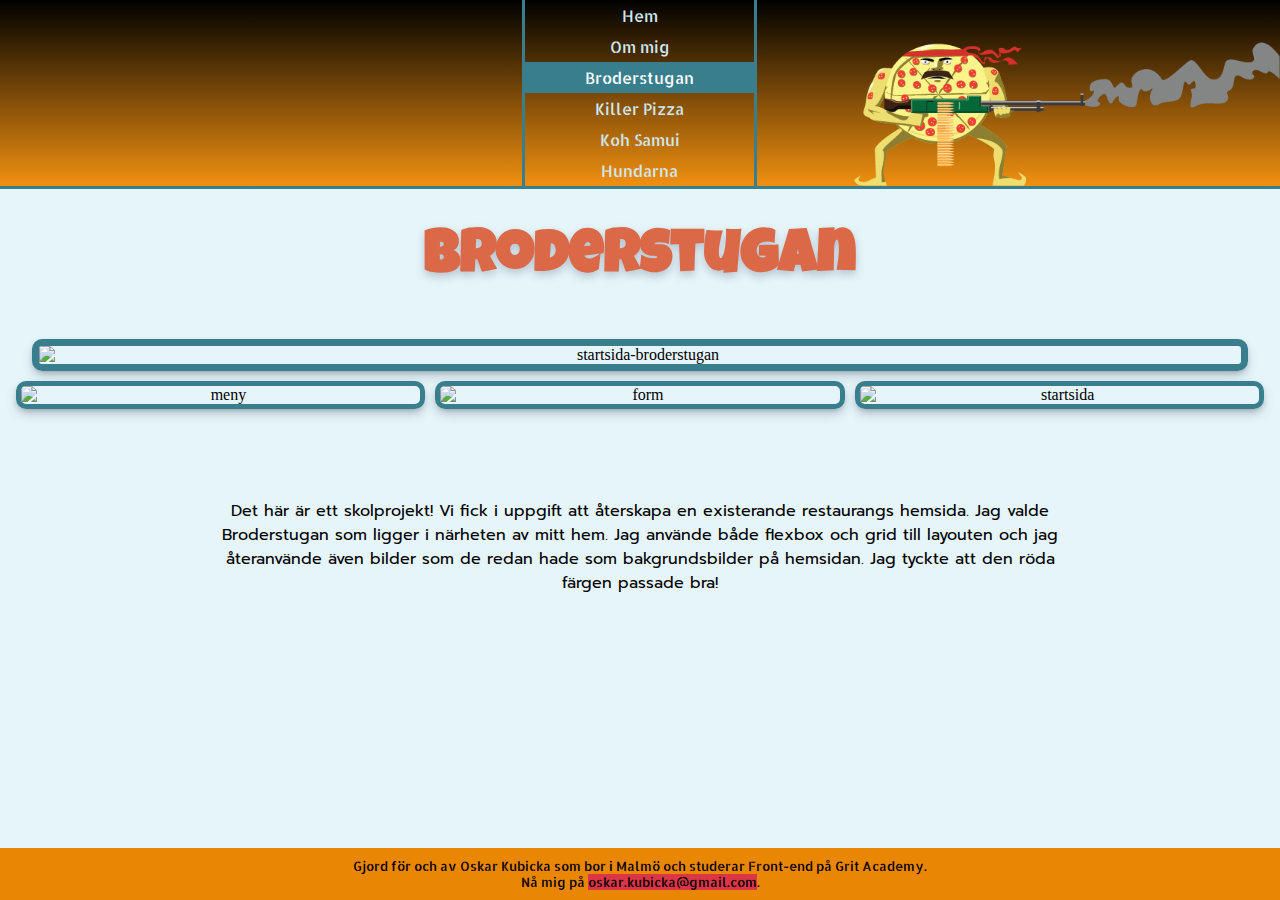
==== html/projekt1.html @ 805e40d4 "Add files via upload" ====
<!DOCTYPE html>
<html lang="en">

<head>
    <meta charset="UTF-8">
    <meta http-equiv="X-UA-Compatible" content="IE=edge">
    <meta name="viewport" content="width=device-width, initial-scale=1.0">
    <link rel="stylesheet" href="../css/style.css">
    <link rel="stylesheet" href="https://fonts.googleapis.com/css?family=Luckiest+Guy|Allerta+Stencil|Prompt">
    <title>Document</title>
</head>

<body>
    <header class="grid-container">
       
        <nav class="grid-nav">
            <ul>
                <li><a class="li-grid" href="../index.html">Hem</a></li>
                <li><a class="li-grid" href="./info.html">Om mig</a></li>
                <li class="active"><a class="li-grid" href="./projekt1.html">Broderstugan</a></li>
                <li><a class="li-grid " href="./projekt2.html">Killer Pizza</a></li>
                <li><a class="li-grid " href="./projekt3.html">Koh Samui</a></li>
                <li><a class="li-grid" href="./projekt4.html">Hundarna</a></li>
            </ul>
        </nav>
        
        <img class="logo-projekt" src="../img/index/logo.png" width="100%">
    </header>
    <main class="flex-container-projekt">

        <h1>Broderstugan</h1>
        <img class="stor-bild" src="../img/projekt-broderstugan/screenshot(28).png" alt="startsida-broderstugan"
            width="100%">

        <img class="liten-bild" src="../img/projekt-broderstugan/screenshot(29).png" alt="meny" width="100%">
        <img class="liten-bild" src="../img/projekt-broderstugan/screenshot(30).png" alt="form" width="100%">
        <img class="liten-bild" src="../img/projekt-broderstugan/screenshot(31).png" alt="startsida" width="100%">

        <p class="projekt-text">
            Det här är ett skolprojekt! Vi fick i uppgift att återskapa en existerande restaurangs hemsida. Jag valde Broderstugan som ligger i närheten av mitt hem. Jag använde både flexbox och grid till layouten och jag återanvände även bilder som de redan hade som bakgrundsbilder på hemsidan. Jag tyckte att den röda färgen passade bra!
        </p>

    </main>
    <footer class="footer-other">
        <p>Gjord för och av Oskar Kubicka som bor i Malmö och studerar Front-end på Grit Academy. </p><p>Nå mig på <span class="email">oskar.kubicka@gmail.com</span>.</p>
    </footer>
</body>

</html>
---- css/style.css ----
* {
    box-sizing: border-box;
    margin: 0;
    padding: 0;
    outline: 0;
    border: 0;


}


body {
    
    background-color: rgb(229, 245, 249);
    min-height: 100vh;
    display: flex;
    flex-flow: column nowrap;
}

p {
    margin-bottom: 0;
    font-family: 'Allerta Stencil', sans-serif;
}


/*header css---------------------*/



.grid-container {
    background-color: rgb(104, 104, 104);
    display: grid;
    grid-template-columns: 1fr 1fr 1fr;
    grid-template-rows: 1fr;
    width: 100vw;
    padding: 0;
    height: auto;
    background-image: linear-gradient(to top, rgb(241, 144, 16), rgb(0, 0, 0));
    border-bottom: rgb(57, 126, 140) solid 3px;
}


.grid-nav {
    grid-column: 1/4;
    grid-row: 1/2;
    justify-self: center;
    align-self: center;


}

.logo-projekt {
    grid-column: 3/4;
    grid-row: 1/2;
    align-self: end;
    display: none;
}

ul {

    display: flex;
    flex-flow: column wrap;
    justify-content: space-evenly;
    border-left: rgb(57, 126, 140) solid 3px;
    border-right: rgb(57, 126, 140) solid 3px;

}


li {

    list-style-type: none;
    width: 100%;
    text-align: center;
    font-family: 'Segoe UI', Tahoma, Geneva, Verdana, sans-serif;
    padding: 3px 50px;

}

.active {
    background-color: rgb(57, 126, 140);
    
}

.active a {
    color: white;
}

li:hover {
    background-color: rgb(57, 126, 140);
    color: white;
}

li:hover a {

    color: white;
}

a {
    text-decoration: none;
    font-family: 'Allerta Stencil', 'serif';
}


li a {

    color: rgb(206, 233, 239);
}


/* index css-------------------------*/

.header-index {
    display: flex;
    flex-flow: column;
    background-color: black;
    background-image: linear-gradient(to top, rgb(241, 144, 16), rgb(0, 0, 0));
    width: 100vw;
    margin-bottom: 13px;

}

.shadowclass {
    box-shadow: rgba(50, 50, 93, 0.25) 0px 6px 12px -2px, rgba(0, 0, 0, 0.3) 0px 3px 7px -3px;
}

.logo {
    align-self: flex-end;
    width: 70vw;

}

.valkommen {
    align-self: flex-start;
    text-align: center;
    padding: 10px;
    width: 100vw;
    height: 70%;
    color: rgb(206, 233, 239);
}

.valkommen-link {
    color: #db6847;
}

.flex-container {
    display: flex;
    flex-flow: row wrap;
    gap: 35px;
    justify-content: space-around;
    height: auto;
    width: 100vw;
    padding: 30px;


}

.index-article {
    position: relative;
    width: 100%;

    display: flex;
    flex-flow: row wrap;
    justify-content: center;
    align-content: flex-start;

}



.overlay-o {
    position: absolute;
    top: 0;
    bottom: 0;
    left: 0;
    right: 0;
    height: 100%;
    width: 100%;
    opacity: 0;
    transition: .5s ease;
    background-image: linear-gradient(#ffc107 10%, rgba(0, 0, 255, 0), rgba(0, 0, 255, 0));
    border-radius: 10px;
}

.index-article:hover .overlay-o {
    opacity: 1;
}

.text-o {
    border: #dc3545 solid 3px;
    background-color: #ffc107;
    border-radius: 10px;
    padding: 20px;
    font-size: x-large;
    position: absolute;
    top: 50%;
    left: 50%;
    -webkit-transform: translate(-50%, -50%);
    -ms-transform: translate(-50%, -50%);
    transform: translate(-50%, -50%);
    text-align: center;
}

.text-o a {
    color: #dc3545;
}



/* info css----------------------*/



.info-flex {
    height: 100%;
    display: flex;
    flex-flow: column;
    gap: 20px;
    justify-content: flex-start;
    margin-bottom: 10vh;

}

.info {
    text-align: center;
    padding: 30px 20px;

}

.info p {

    font-family: 'Prompt';
}




/* projekt css --------------------*/

h1 {
    color: #db6847;
    text-align: center;
    margin: 20px 0 20px 0;
    font-family: 'Luckiest Guy', 'sans serif';
    font-size: 45px;
    text-shadow: rgba(50, 50, 93, 0.25) 0px 4px 8px;
}

.flex-container-projekt {
    display: flex;
    flex-flow: row wrap;
    gap: 10px;
    justify-content: center;
    text-align: center;
    width: 100vw;
}

.stor-bild {

    flex-basis: 95%;
    border: rgb(57, 126, 140) solid 3px;
    box-shadow: rgba(50, 50, 93, 0.25) 0px 6px 12px -2px, rgba(0, 0, 0, 0.3) 0px 3px 7px -3px;
}

.liten-bild {
    flex-basis: 90%;
    border: rgb(57, 126, 140) solid 3px;
    box-shadow: rgba(50, 50, 93, 0.25) 0px 6px 12px -2px, rgba(0, 0, 0, 0.3) 0px 3px 7px -3px;
}

.projekt-text {
    flex-basis: 70%;
    color: rgb(0, 0, 0);
    padding: 40px 20px;
    font-family: 'Prompt';
}

img {
    max-width: 100%;
    border-radius: 10px;

}


.footer-other {
    background-color: rgb(233, 134, 4);
    width: 100vw;
    margin-top: auto;
    height: auto;
    padding: 10px;
    text-align: center;
    font-size: small;
}

.email {
    background-color: #dc3545;
}


@media screen and (min-width: 450px) {
    .header-index {
        justify-content: space-between;
        flex-flow: row;
    }



    .logo {
        max-width: 40vw;

    }

    .valkommen {
        align-self: center;
        text-align: center;

    }

    .stor-bild {

        border: rgb(57, 126, 140) solid 5px;
    }

    .liten-bild {
        border: rgb(57, 126, 140) solid 4px;
    }

    .grid-nav {
        grid-column: 2/3;
        grid-row: 1/2;


    }

    .logo-projekt {

        display: block;
    }

    h1 {

        margin: 40px 0 40px 0;
        font-size: 60px;
    }


}

@media screen and (min-width: 850px) {
    .index-article {
        gap: 100px;

    }

    .index-article:nth-child(1) {
        flex-basis: 45%;
    }

    .index-article:nth-child(2) {
        flex-basis: 45%;
    }

    .index-article:nth-child(3) {
        flex-basis: 45%;
    }

    .index-article:nth-child(4) {
        flex-basis: 45%;
    }

    .liten-bild {
        flex-basis: 32%;
        align-self: center;
        border: rgb(57, 126, 140) solid 5px;
    }

    .stor-bild {


        border: rgb(57, 126, 140) solid 7px;
    }

    .info-flex {

        flex-flow: row;
    }

    li {

        padding: 5px 60px;


    }

    .index-article:nth-child(1) .overlay-o .text-o {
        top: 40%;
    }

    .index-article:nth-child(4) .overlay-o .text-o {
        top: 35%;
    }

    .projekt-text {

        padding: 80px 20px;
    }

}
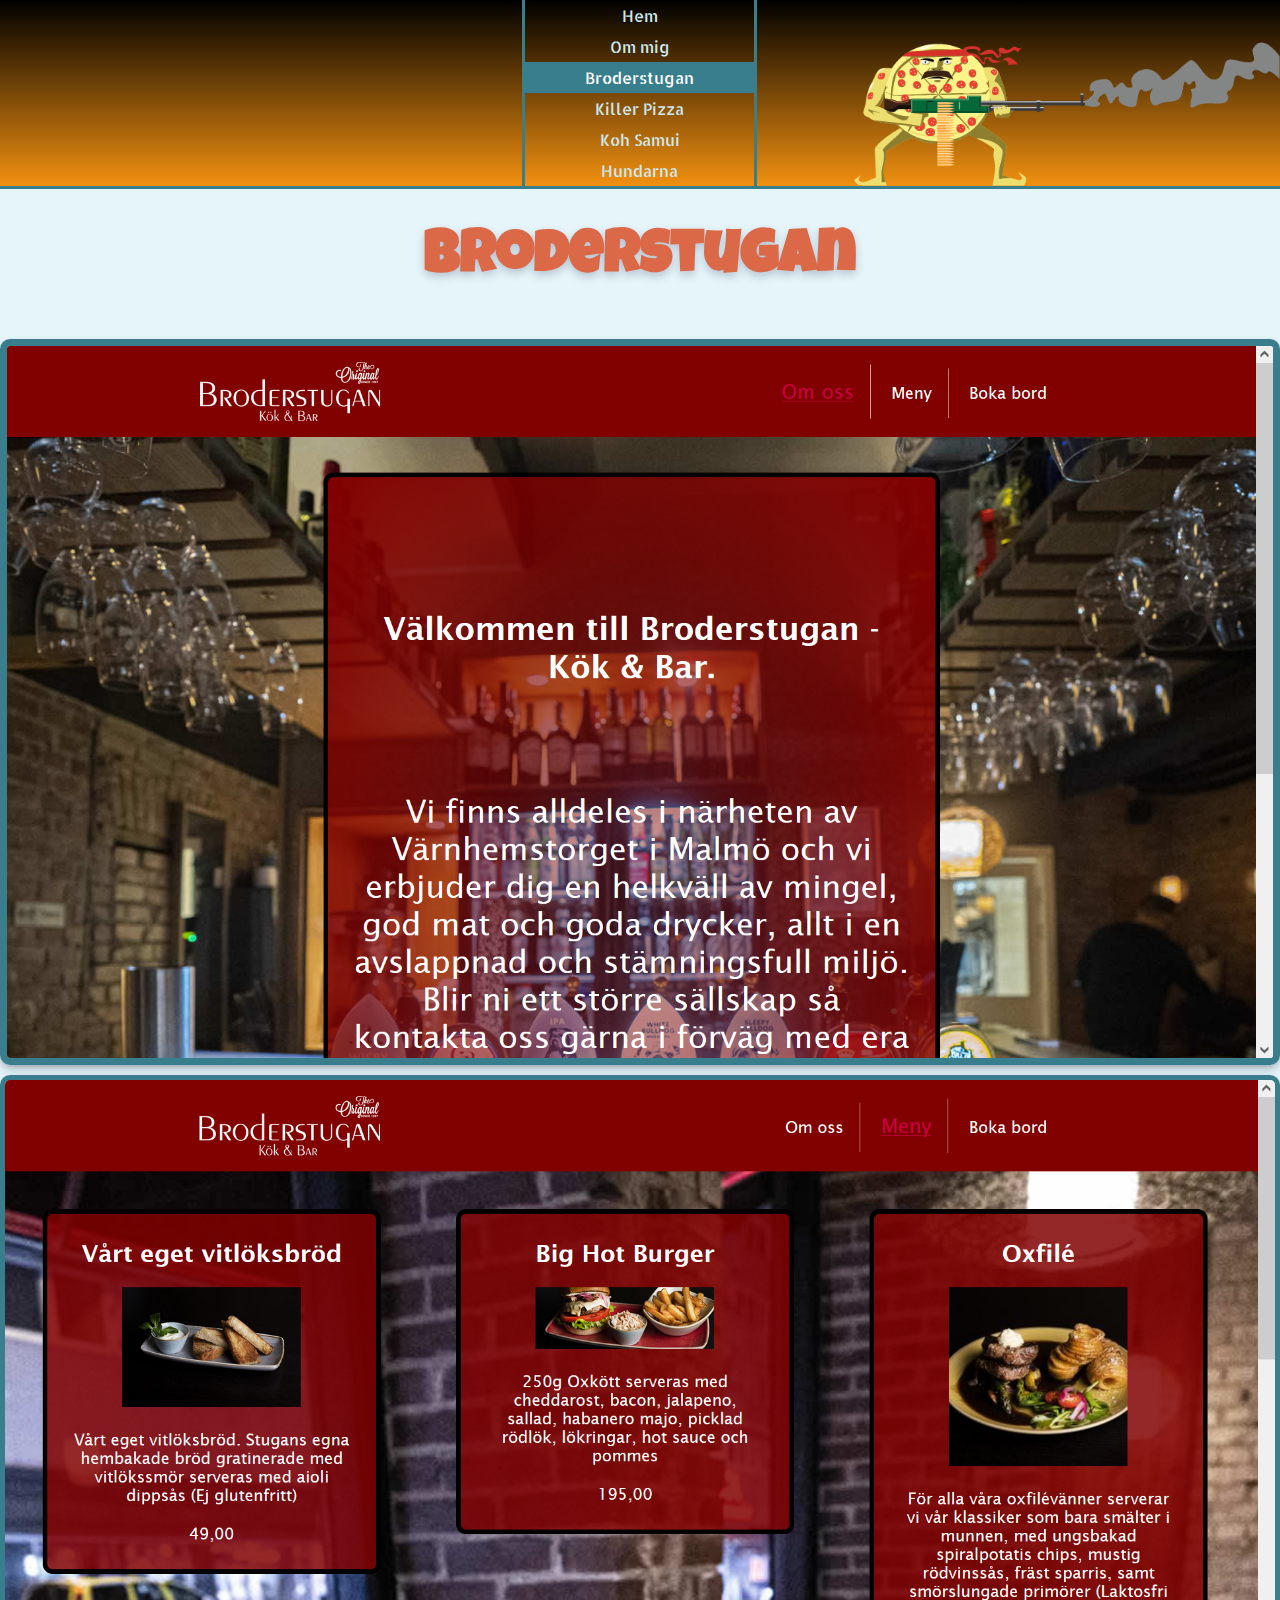
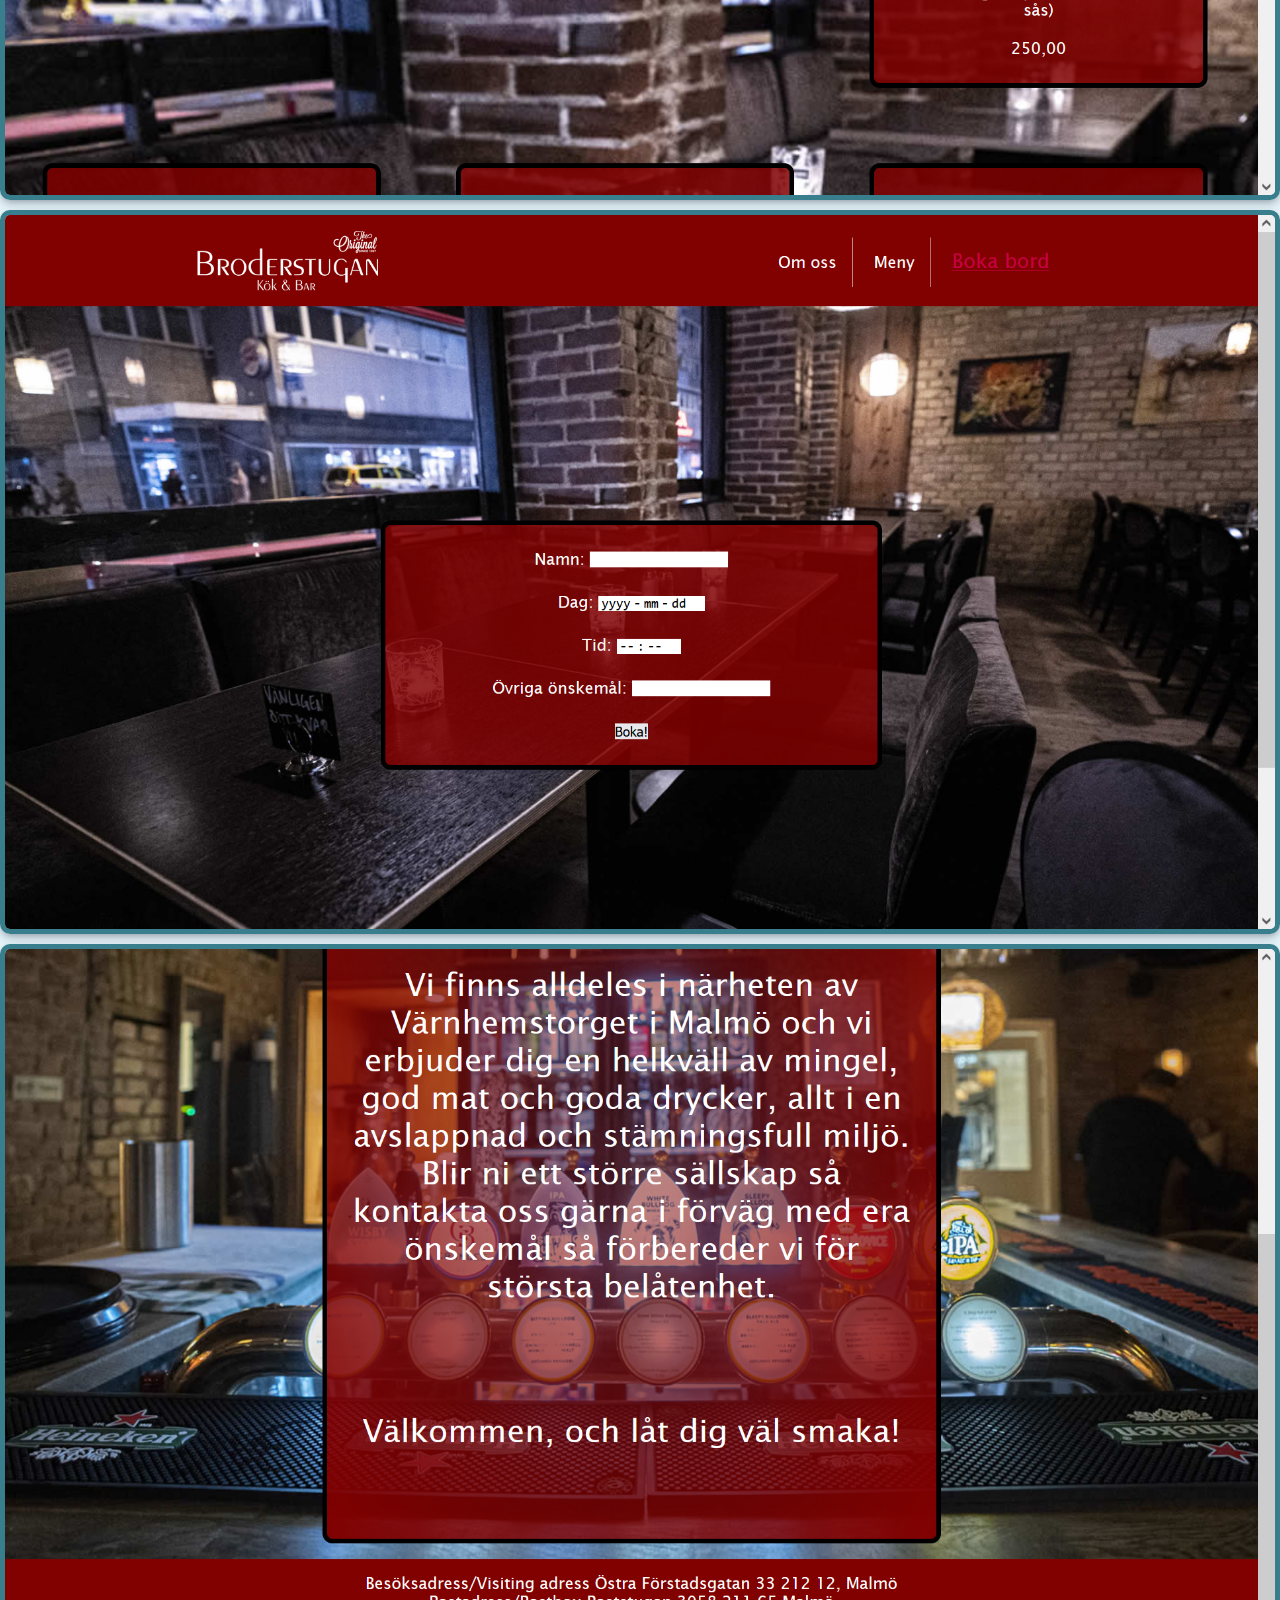
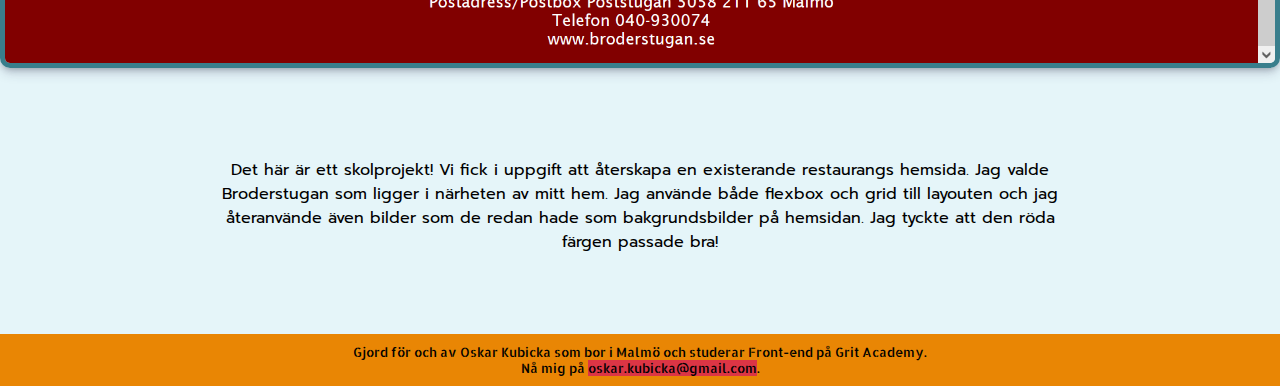
==== commit cddca555: "Update projekt1.html" ====
--- a/html/projekt1.html
+++ b/html/projekt1.html
@@ -29,12 +29,12 @@
     <main class="flex-container-projekt">
 
         <h1>Broderstugan</h1>
-        <img class="stor-bild" src="../img/projekt-broderstugan/screenshot(28).png" alt="startsida-broderstugan"
+        <img class="stor-bild" src="../img/Projekt-broderstugan/screenshot(28).png" alt="startsida-broderstugan"
             width="100%">
 
-        <img class="liten-bild" src="../img/projekt-broderstugan/screenshot(29).png" alt="meny" width="100%">
-        <img class="liten-bild" src="../img/projekt-broderstugan/screenshot(30).png" alt="form" width="100%">
-        <img class="liten-bild" src="../img/projekt-broderstugan/screenshot(31).png" alt="startsida" width="100%">
+        <img class="liten-bild" src="../img/Projekt-broderstugan/screenshot(29).png" alt="meny" width="100%">
+        <img class="liten-bild" src="../img/Projekt-broderstugan/screenshot(30).png" alt="form" width="100%">
+        <img class="liten-bild" src="../img/Projekt-broderstugan/screenshot(31).png" alt="startsida" width="100%">
 
         <p class="projekt-text">
             Det här är ett skolprojekt! Vi fick i uppgift att återskapa en existerande restaurangs hemsida. Jag valde Broderstugan som ligger i närheten av mitt hem. Jag använde både flexbox och grid till layouten och jag återanvände även bilder som de redan hade som bakgrundsbilder på hemsidan. Jag tyckte att den röda färgen passade bra!
@@ -46,4 +46,4 @@
     </footer>
 </body>
 
-</html>+</html>
